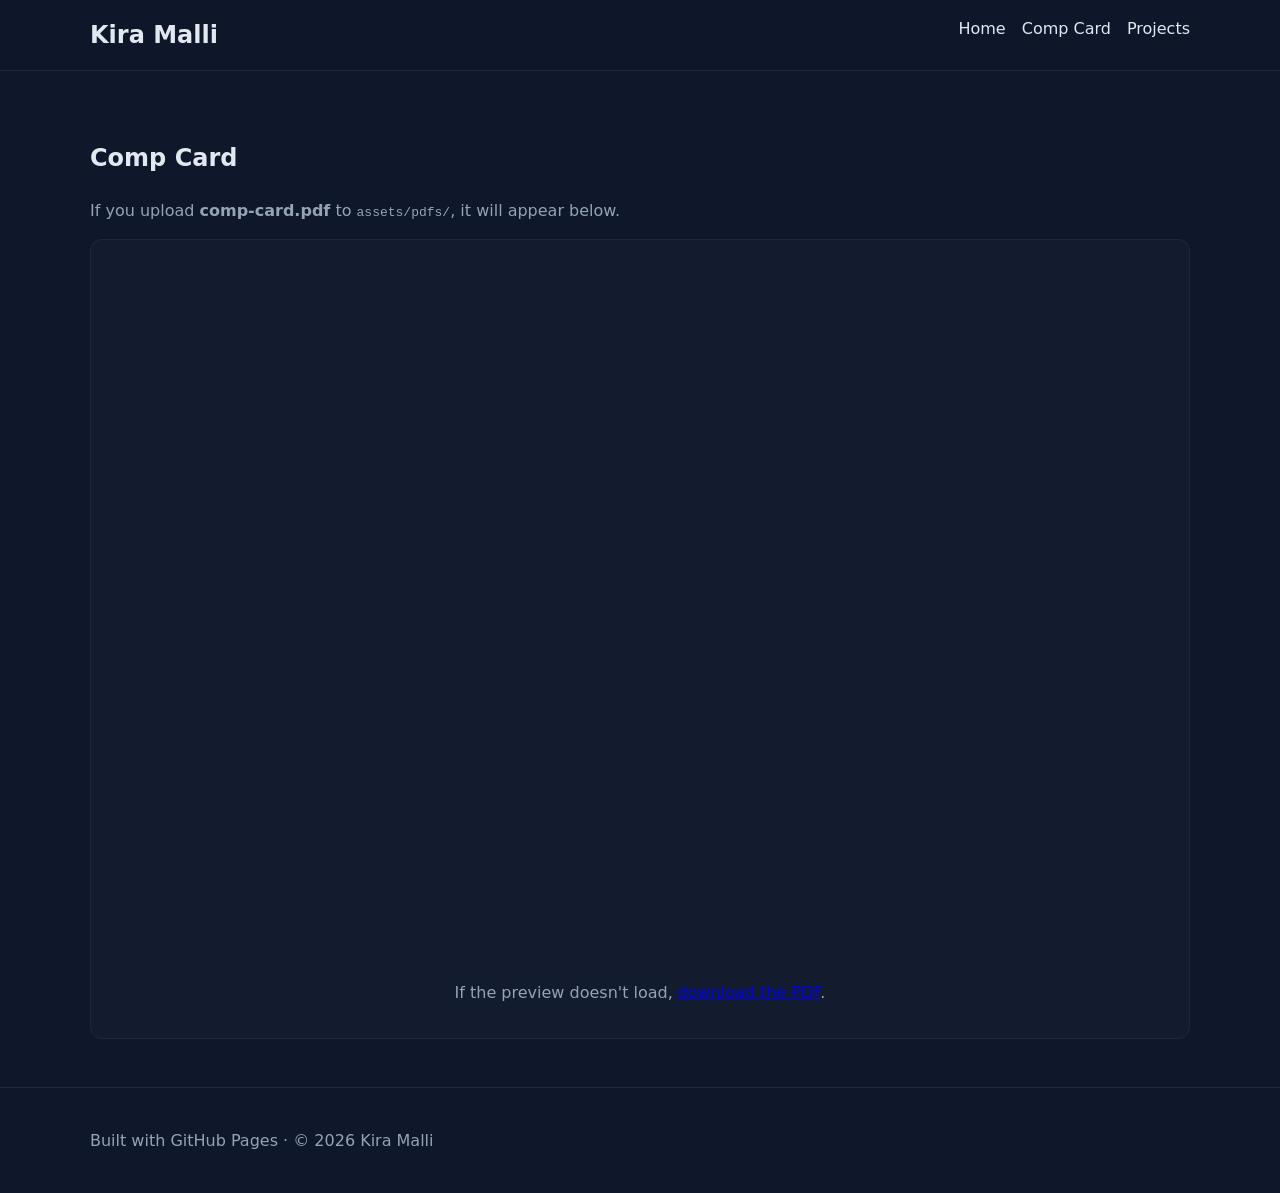
==== comp-card.html @ 491c8b05 "hide sidebar for pdf preview" ====
<!DOCTYPE html>
<html lang="en">
<head>
  <meta charset="UTF-8" />
  <meta name="viewport" content="width=device-width, initial-scale=1.0" />
  <title>Comp Card | Kira Malli</title>
  <link rel="stylesheet" href="assets/css/styles.css" />
</head>
<body>
  <header class="site-header">
    <div class="container">
      <div class="brand">
        <h1>Kira Malli</h1>
      </div>
      <nav class="site-nav">
        <a href="index.html">Home</a>
        <a href="comp-card.html">Comp Card</a>
        <a href="projects.html">Projects</a>
      </nav>
    </div>
  </header>

  <main class="content container">
    <section>
      <h2>Comp Card</h2>
      <div class="pdf-preview">
        <p>If you upload <strong>comp-card.pdf</strong> to <code>assets/pdfs/</code>, it will appear below.</p>
        <div class="viewer">
          <iframe src="assets/pdfs/comp-card.pdf#navpanes=0&toolbar=0&view=FitH" title="Comp Card PDF" width="100%" height="700" frameborder="0"></iframe>
          <p class="fallback">If the preview doesn't load, <a href="assets/pdfs/comp-card.pdf" target="_blank" rel="noopener">download the PDF</a>.</p>
        </div>
      </div>
    </section>
  </main>

  <footer class="site-footer">
    <div class="container">
      <p>Built with GitHub Pages · © 2026 Kira Malli</p>
    </div>
  </footer>
  <script src="assets/js/main.js"></script>
</body>
</html>
---- assets/css/styles.css ----
:root {
	--bg: #0f172a;
	--surface: #111827;
	--muted: #94a3b8;
	--text: #e2e8f0;
	--accent: #38bdf8;
	--accent-2: #f97316;
}

* {
	box-sizing: border-box;
}

body {
	margin: 0;
	font-family: Inter, system-ui, sans-serif;
	background: var(--bg);
	color: var(--text);
	line-height: 1.6;
}

.container {
	width: min(1100px, calc(100% - 2rem));
	margin: 0 auto;
}

.site-header {
	background: rgba(15, 23, 42, 0.96);
	border-bottom: 1px solid rgba(148, 163, 184, 0.12);
	position: sticky;
	top: 0;
	z-index: 10;
}

.site-header .container {
	display: flex;
	align-items: flex-start;
	justify-content: space-between;
	gap: 1rem;
	padding: 1rem 0;
}

.brand h1 {
	margin: 0;
	font-size: 1.5rem;
}

.brand p {
	margin: 0.2rem 0 0;
	color: var(--muted);
}

.site-nav {
	display: flex;
	flex-wrap: wrap;
	gap: 1rem;
}

.site-nav a {
	color: var(--text);
	text-decoration: none;
	font-weight: 500;
}

.site-nav a:hover {
	color: var(--accent);
}

.content {
	padding: 3rem 0;
}

.hero {
	background: linear-gradient(135deg, rgba(56, 189, 248, 0.14), rgba(249, 115, 22, 0.12));
	border: 1px solid rgba(148, 163, 184, 0.14);
	border-radius: 24px;
	padding: 2rem;
}

.hero-sub {
	display:flex;
	align-items: flex-start;
	gap: 60px;
}

.hero-sub-text{
	flex: 2;
}

.hero-sub-image{
	flex: 1;
}

@media (max-width: 600px) {

	.hero-sub {
		flex-direction: column;
	}

}

.profile-pic {
  width: 100%;
  max-width: 250px;
  height: auto;
}

.hero h2 {
	margin-top: 0;
	font-size: clamp(2rem, 4vw, 3.5rem);
}

.hero p {
	max-width: 40rem;
	color: var(--muted);
}

.cta {
	margin-top: 1rem;
	display: flex;
	gap: 1rem;
	flex-wrap: wrap;
}

.button {
	padding: 0.95rem 1.75rem;
	border-radius: 999px;
	border: none;
	background: var(--accent);
	color: #0f172a;
	text-decoration: none;
	font-weight: 600;
}

.button.secondary {
	background: transparent;
	color: var(--text);
	border: 1px solid rgba(226, 232, 240, 0.18);
}

.summary-grid {
	display: grid;
	grid-template-columns: repeat(auto-fit, minmax(220px, 1fr));
	gap: 1.5rem;
	margin-top: 3rem;
}

.summary-grid article {
	background: rgba(255, 255, 255, 0.035);
	border: 1px solid rgba(148, 163, 184, 0.12);
	border-radius: 20px;
	padding: 1.75rem;
}

.summary-grid h3 {
	margin-top: 0;
}

.project-list {
	list-style: none;
	padding: 0;
	margin: 0;
	display: grid;
	gap: 1.5rem;
}

.project-list li {
	background: rgba(255, 255, 255, 0.04);
	border: 1px solid rgba(148, 163, 184, 0.12);
	border-radius: 18px;
	padding: 1.5rem;
}

.site-footer {
	border-top: 1px solid rgba(148, 163, 184, 0.12);
	padding: 1.5rem 0;
	color: var(--muted);
}

@media (max-width: 720px) {
	.site-header .container {
		flex-direction: column;
		align-items: flex-start;
	}

	.site-nav {
		width: 100%;
		justify-content: flex-start;
	}
}

/* Header right / contacts */
.header-right {
	display: flex;
	align-items: center;
	gap: 1rem;
}

.header-contacts {
	display: flex;
	flex-direction: column;
	gap: 0.25rem;
	align-items: flex-end;
	position: absolute;
	top: 0.6rem;
	right: 1rem;
}

.contact-link {
	display: inline-flex;
	align-items: center;
	gap: 0.5rem;
	color: #fff;
	text-decoration: none;
	font-weight: 600;
	background: rgba(255,255,255,0.02);
	padding: 0.35rem 0.6rem;
	font-size: 1em;
	border-radius: 999px;
}

.contact-link svg {
	height: 1em;
	width: auto;
	vertical-align: -0.125em;
}

/* PDF preview styles */
.pdf-preview p {
	color: var(--muted);
}
.pdf-preview .viewer {
	margin-top: 1rem;
	background: rgba(255,255,255,0.02);
	border: 1px solid rgba(148, 163, 184, 0.08);
	border-radius: 12px;
	overflow: hidden;
}
.pdf-preview .viewer .fallback {
	padding: 1rem;
	color: var(--muted);
	text-align: center;
}
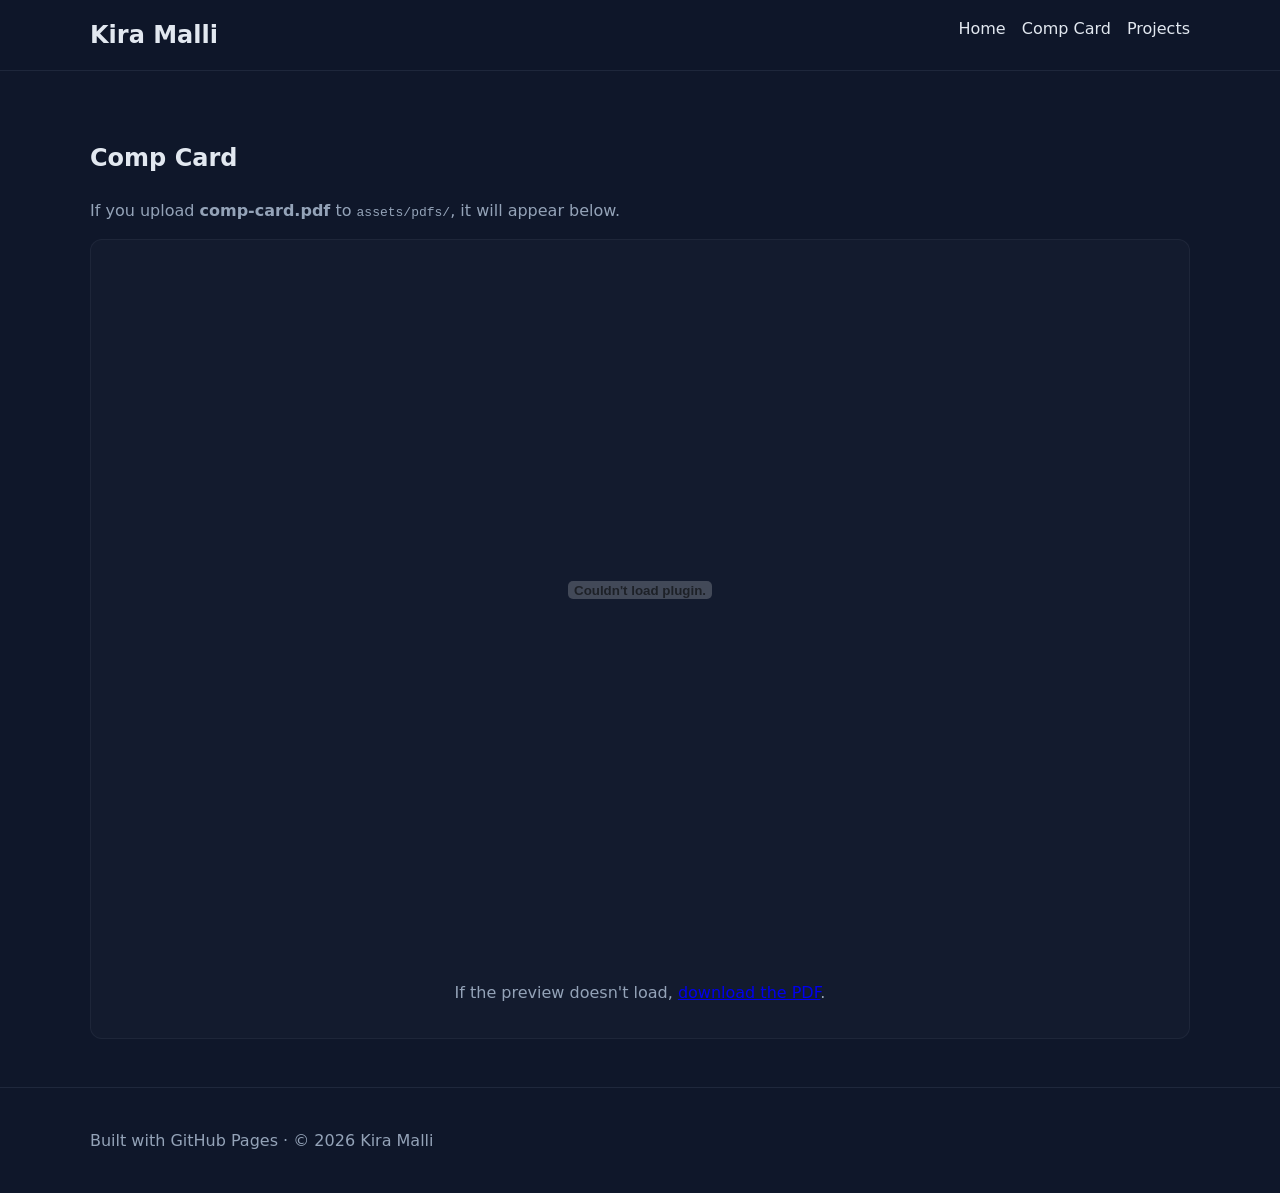
==== commit 33835771: "bring back the pdf frame" ====
--- a/comp-card.html
+++ b/comp-card.html
@@ -26,7 +26,7 @@
       <div class="pdf-preview">
         <p>If you upload <strong>comp-card.pdf</strong> to <code>assets/pdfs/</code>, it will appear below.</p>
         <div class="viewer">
-          <iframe src="assets/pdfs/comp-card.pdf#navpanes=0&toolbar=0&view=FitH" title="Comp Card PDF" width="100%" height="700" frameborder="0"></iframe>
+          <embed src="assets/pdfs/comp-card.pdf" type="application/pdf" width="100%" height="700px" />
           <p class="fallback">If the preview doesn't load, <a href="assets/pdfs/comp-card.pdf" target="_blank" rel="noopener">download the PDF</a>.</p>
         </div>
       </div>
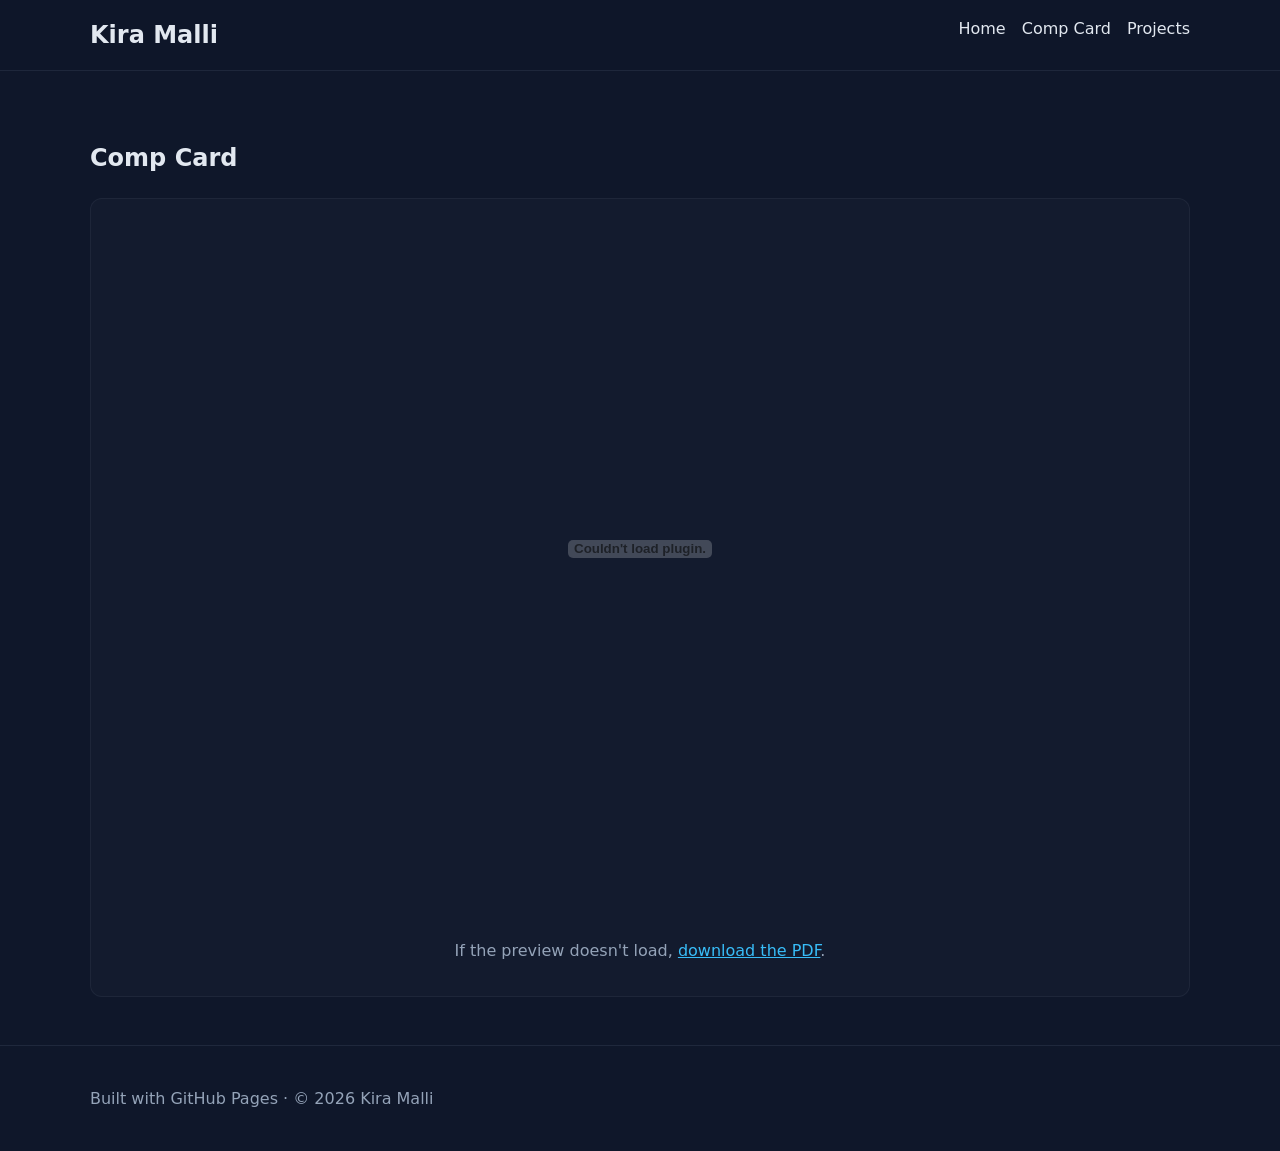
==== commit 6f65f20e: "blue link. remove unnessess text" ====
--- a/comp-card.html
+++ b/comp-card.html
@@ -24,10 +24,9 @@
     <section>
       <h2>Comp Card</h2>
       <div class="pdf-preview">
-        <p>If you upload <strong>comp-card.pdf</strong> to <code>assets/pdfs/</code>, it will appear below.</p>
         <div class="viewer">
           <embed src="assets/pdfs/comp-card.pdf" type="application/pdf" width="100%" height="700px" />
-          <p class="fallback">If the preview doesn't load, <a href="assets/pdfs/comp-card.pdf" target="_blank" rel="noopener">download the PDF</a>.</p>
+          <p class="fallback">If the preview doesn't load, <a href="assets/pdfs/comp-card.pdf" target="_blank" rel="noopener" style="color: #38BDF8;">download the PDF</a>.</p>
         </div>
       </div>
     </section>
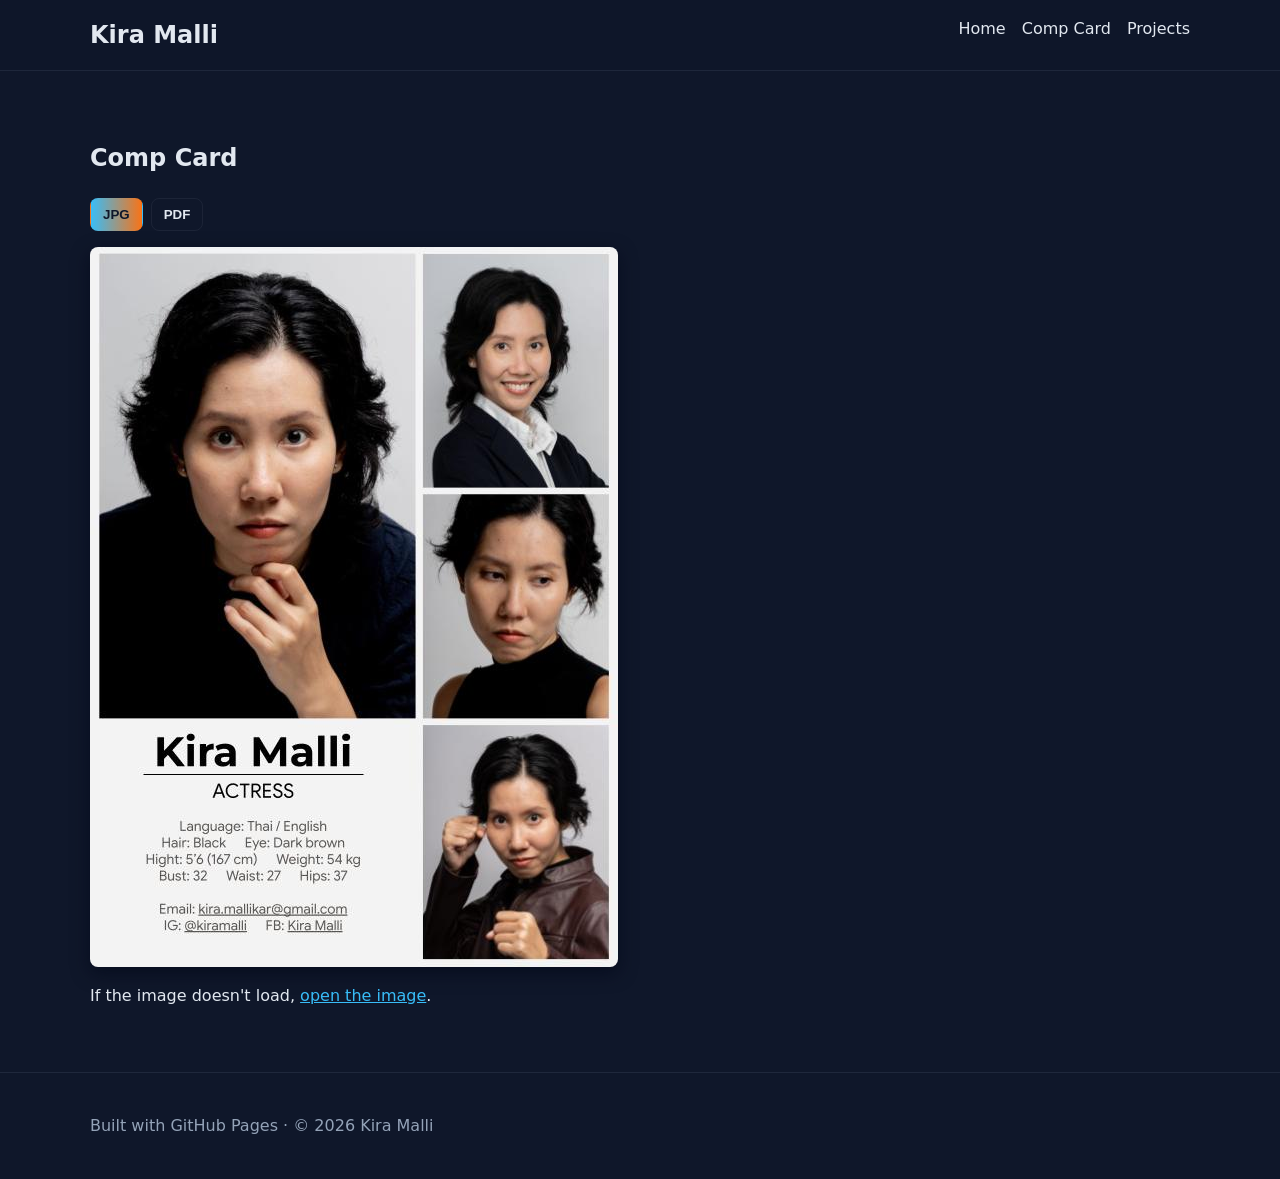
==== commit 2958b28e: "added jpg option for the compcard" ====
--- a/comp-card.html
+++ b/comp-card.html
@@ -23,10 +23,26 @@
   <main class="content container">
     <section>
       <h2>Comp Card</h2>
-      <div class="pdf-preview">
-        <div class="viewer">
-          <embed src="assets/pdfs/comp-card.pdf" type="application/pdf" width="100%" height="700px" />
-          <p class="fallback">If the preview doesn't load, <a href="assets/pdfs/comp-card.pdf" target="_blank" rel="noopener" style="color: #38BDF8;">download the PDF</a>.</p>
+      <div class="tabs">
+        <div class="tab-buttons" role="tablist" aria-label="Comp card formats">
+          <button class="tab-btn active" data-tab="jpg" role="tab" aria-selected="true">JPG</button>
+          <button class="tab-btn" data-tab="pdf" role="tab" aria-selected="false">PDF</button>
+        </div>
+
+        <div class="tab-content active" id="jpg" role="tabpanel">
+          <div class="jpg-preview">
+            <img src="assets/images/comp-card.jpg" alt="Comp Card JPG" style="max-width:100%;height:auto;border-radius:8px;" />
+            <p class="fallback">If the image doesn't load, <a href="assets/images/comp-card.jpg" target="_blank" rel="noopener" style="color: #38BDF8;">open the image</a>.</p>
+          </div>
+        </div>
+
+        <div class="tab-content" id="pdf" role="tabpanel" aria-hidden="true">
+          <div class="pdf-preview">
+            <div class="viewer">
+              <embed src="assets/pdfs/comp-card.pdf" type="application/pdf" width="100%" height="700px" />
+              <p class="fallback">If the preview doesn't load, <a href="assets/pdfs/comp-card.pdf" target="_blank" rel="noopener" style="color: #38BDF8;">download the PDF</a>.</p>
+            </div>
+          </div>
         </div>
       </div>
     </section>
@@ -38,6 +54,24 @@
     </div>
   </footer>
   <script src="assets/js/main.js"></script>
+  <script>
+    document.addEventListener('DOMContentLoaded', function () {
+      const buttons = document.querySelectorAll('.tab-btn');
+      const contents = document.querySelectorAll('.tab-content');
+      buttons.forEach(btn => btn.addEventListener('click', () => {
+        const tab = btn.dataset.tab;
+        buttons.forEach(b => {
+          b.classList.toggle('active', b === btn);
+          b.setAttribute('aria-selected', b === btn ? 'true' : 'false');
+        });
+        contents.forEach(c => {
+          const isActive = c.id === tab;
+          c.classList.toggle('active', isActive);
+          c.setAttribute('aria-hidden', !isActive);
+        });
+      }));
+    });
+  </script>
 </body>
 </html>
 
--- a/assets/css/styles.css
+++ b/assets/css/styles.css
@@ -242,3 +242,30 @@
 	text-align: center;
 }
 
+/* Tabs for comp-card */
+.tabs {
+	margin-top: 1rem;
+}
+.tab-buttons {
+	display: flex;
+	gap: 0.5rem;
+	margin-bottom: 1rem;
+}
+.tab-btn {
+	background: transparent;
+	color: var(--text);
+	border: 1px solid rgba(226,232,240,0.06);
+	padding: 0.5rem 0.75rem;
+	border-radius: 8px;
+	cursor: pointer;
+	font-weight: 600;
+}
+.tab-btn.active {
+	background: linear-gradient(90deg, var(--accent), var(--accent-2));
+	color: #0f172a;
+	border-color: transparent;
+}
+.tab-content { display: none; }
+.tab-content.active { display: block; }
+.jpg-preview img { display: block; box-shadow: 0 6px 18px rgba(2,6,23,0.6); }
+
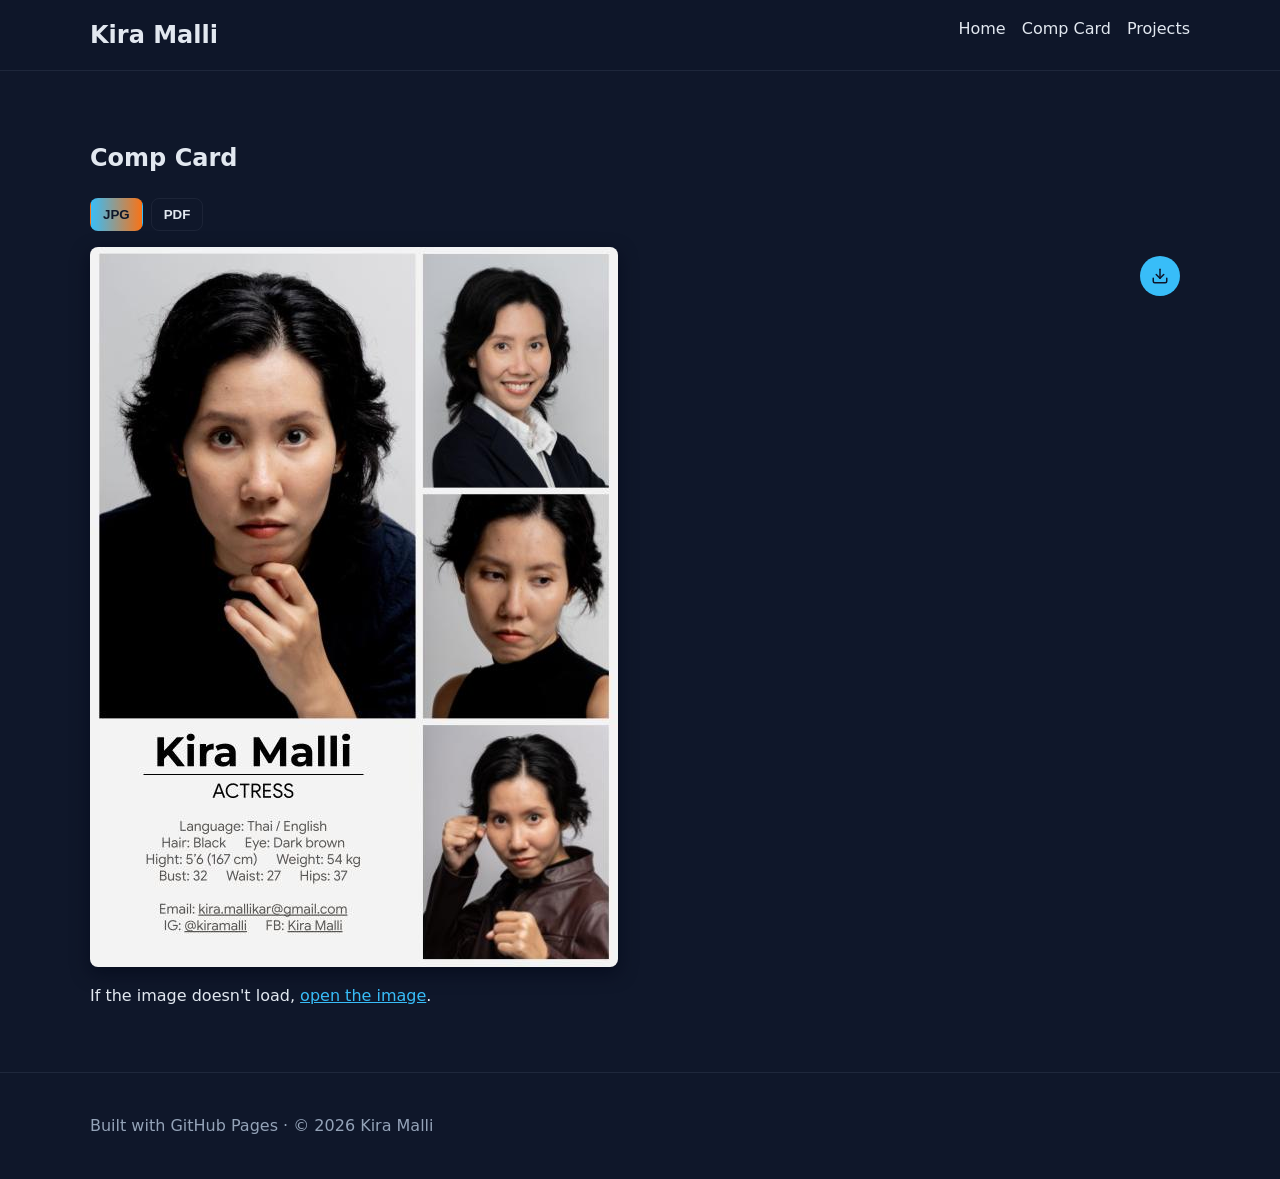
==== commit efb9f3bc: "added download button for comp card jpg" ====
--- a/comp-card.html
+++ b/comp-card.html
@@ -31,6 +31,15 @@
 
         <div class="tab-content active" id="jpg" role="tabpanel">
           <div class="jpg-preview">
+            <div class="preview-actions">
+              <a href="assets/images/comp-card.jpg" download class="button download-icon" aria-label="Download JPG">
+                <svg xmlns="http://www.w3.org/2000/svg" viewBox="0 0 24 24" fill="none" stroke="currentColor" stroke-width="2" stroke-linecap="round" stroke-linejoin="round" aria-hidden="true">
+                  <path d="M21 15v4a2 2 0 0 1-2 2H5a2 2 0 0 1-2-2v-4"></path>
+                  <polyline points="7 10 12 15 17 10"></polyline>
+                  <line x1="12" y1="15" x2="12" y2="3"></line>
+                </svg>
+              </a>
+            </div>
             <img src="assets/images/comp-card.jpg" alt="Comp Card JPG" style="max-width:100%;height:auto;border-radius:8px;" />
             <p class="fallback">If the image doesn't load, <a href="assets/images/comp-card.jpg" target="_blank" rel="noopener" style="color: #38BDF8;">open the image</a>.</p>
           </div>
--- a/assets/css/styles.css
+++ b/assets/css/styles.css
@@ -269,3 +269,9 @@
 .tab-content.active { display: block; }
 .jpg-preview img { display: block; box-shadow: 0 6px 18px rgba(2,6,23,0.6); }
 
+.jpg-preview { position: relative; }
+.preview-actions { position: absolute; top: 0.6rem; right: 0.6rem; z-index: 5; }
+.preview-actions .button { padding: 0.45rem; border-radius: 999px; display: inline-flex; align-items: center; justify-content: center; width: 40px; height: 40px; }
+.preview-actions .button svg { width: 18px; height: 18px; }
+.preview-actions .button.download-icon { background: #38BDF8; color: #0f172a; border: none; }
+
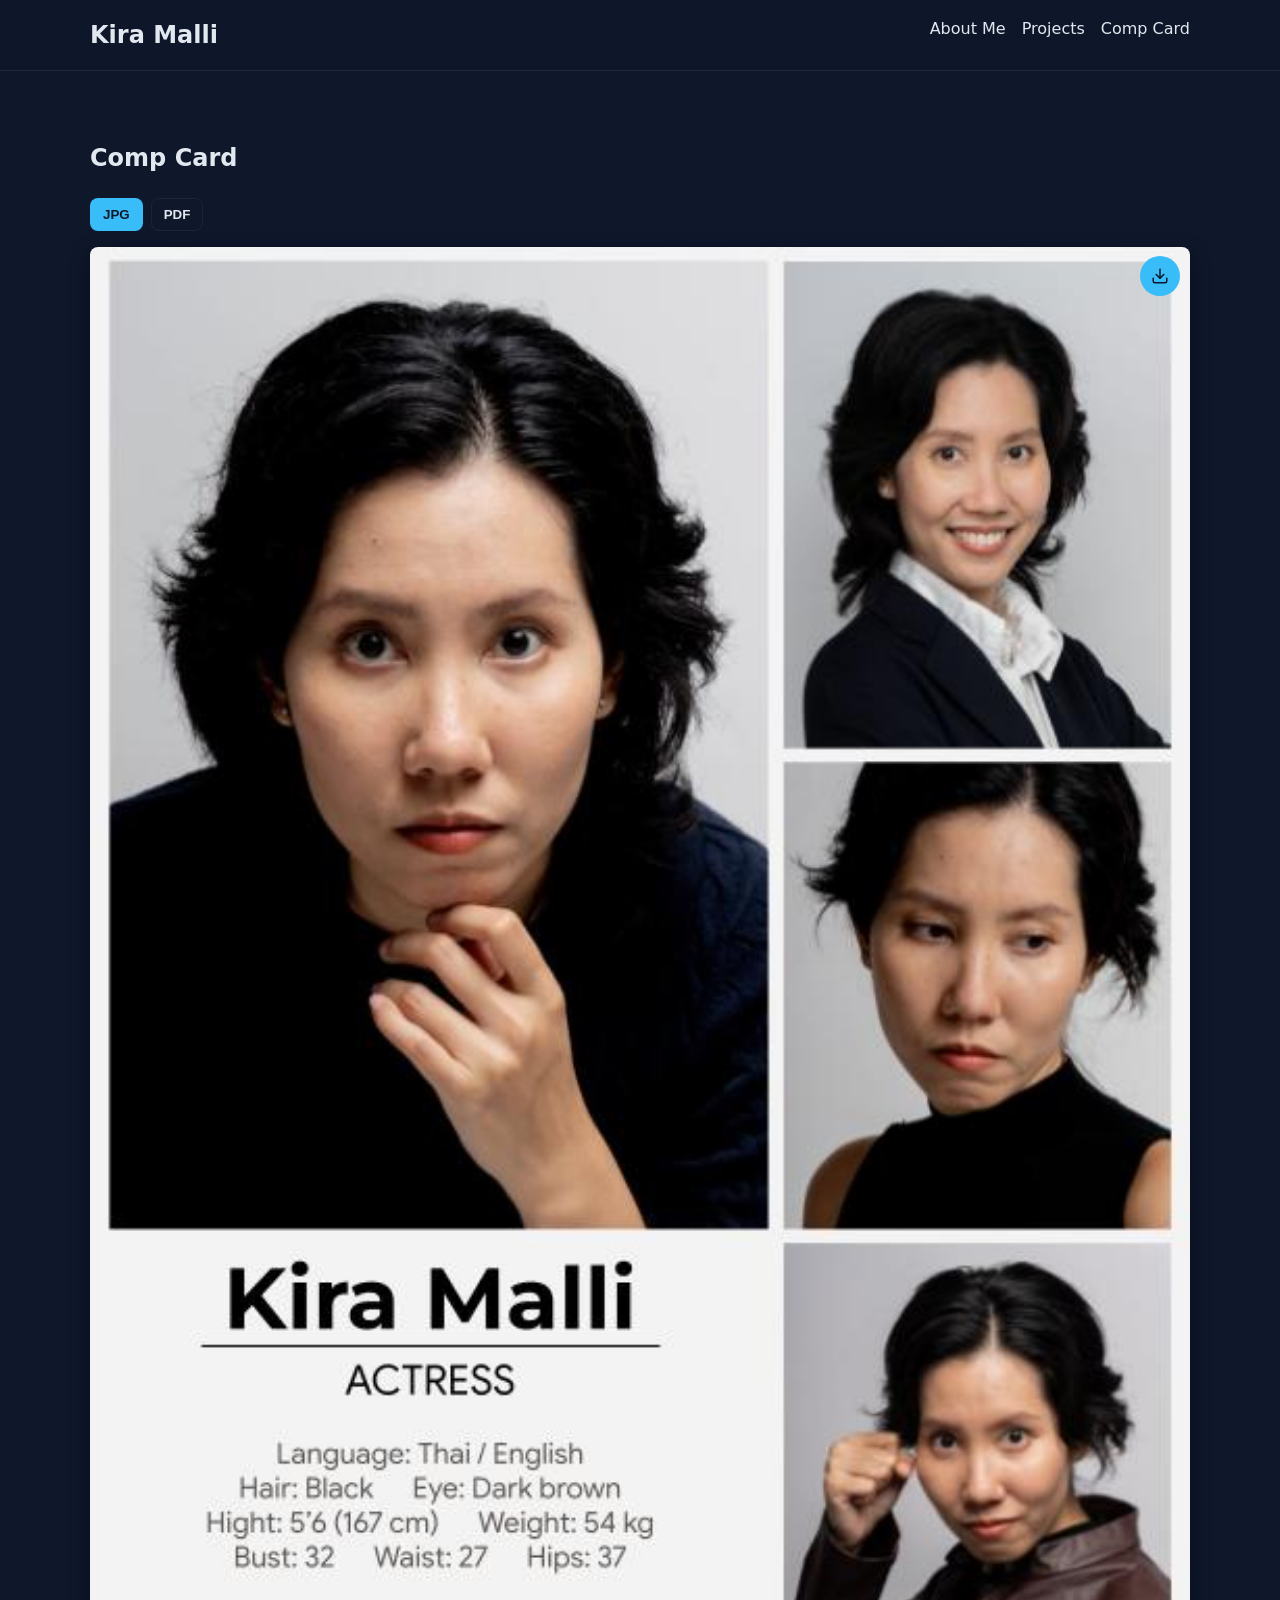
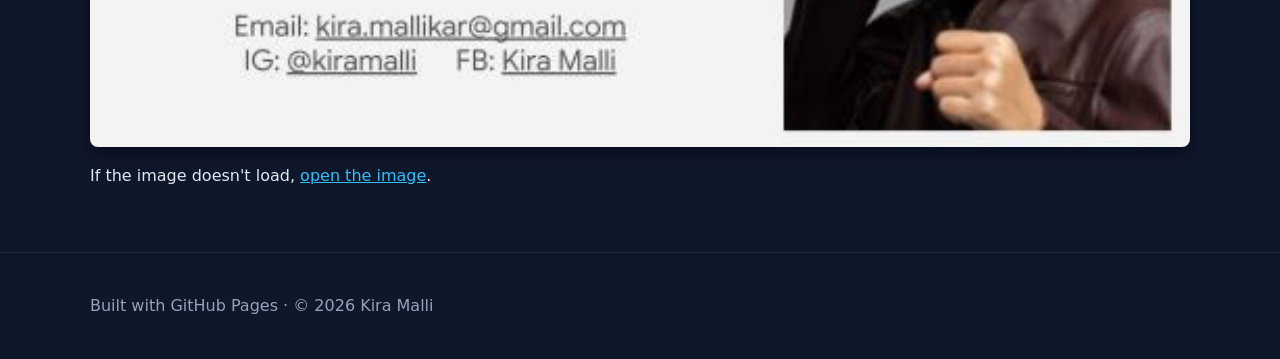
==== commit 4e31845e: "make sure all headers matches the main page" ====
--- a/comp-card.html
+++ b/comp-card.html
@@ -13,9 +13,9 @@
         <h1>Kira Malli</h1>
       </div>
       <nav class="site-nav">
-        <a href="index.html">Home</a>
+        <a href="index.html">About Me</a>
+        <a href="projects.html">Projects</a>
         <a href="comp-card.html">Comp Card</a>
-        <a href="projects.html">Projects</a>
       </nav>
     </div>
   </header>
--- a/assets/css/styles.css
+++ b/assets/css/styles.css
@@ -261,16 +261,16 @@
 	font-weight: 600;
 }
 .tab-btn.active {
-	background: linear-gradient(90deg, var(--accent), var(--accent-2));
+	background: #38BDF8;
 	color: #0f172a;
 	border-color: transparent;
 }
 .tab-content { display: none; }
 .tab-content.active { display: block; }
-.jpg-preview img { display: block; box-shadow: 0 6px 18px rgba(2,6,23,0.6); }
-
-.jpg-preview { position: relative; }
-.preview-actions { position: absolute; top: 0.6rem; right: 0.6rem; z-index: 5; }
+.jpg-preview { display: grid; grid-template-columns: 1fr; grid-template-rows: auto auto; gap: 0; }
+.jpg-preview img { grid-column: 1; grid-row: 1; width: 100%; display: block; box-shadow: 0 6px 18px rgba(2,6,23,0.6); z-index: 1; }
+.jpg-preview .fallback { grid-column: 1; grid-row: 2; }
+.preview-actions { grid-column: 1; grid-row: 1; align-self: start; justify-self: end; padding: 0.6rem; z-index: 5; }
 .preview-actions .button { padding: 0.45rem; border-radius: 999px; display: inline-flex; align-items: center; justify-content: center; width: 40px; height: 40px; }
 .preview-actions .button svg { width: 18px; height: 18px; }
 .preview-actions .button.download-icon { background: #38BDF8; color: #0f172a; border: none; }
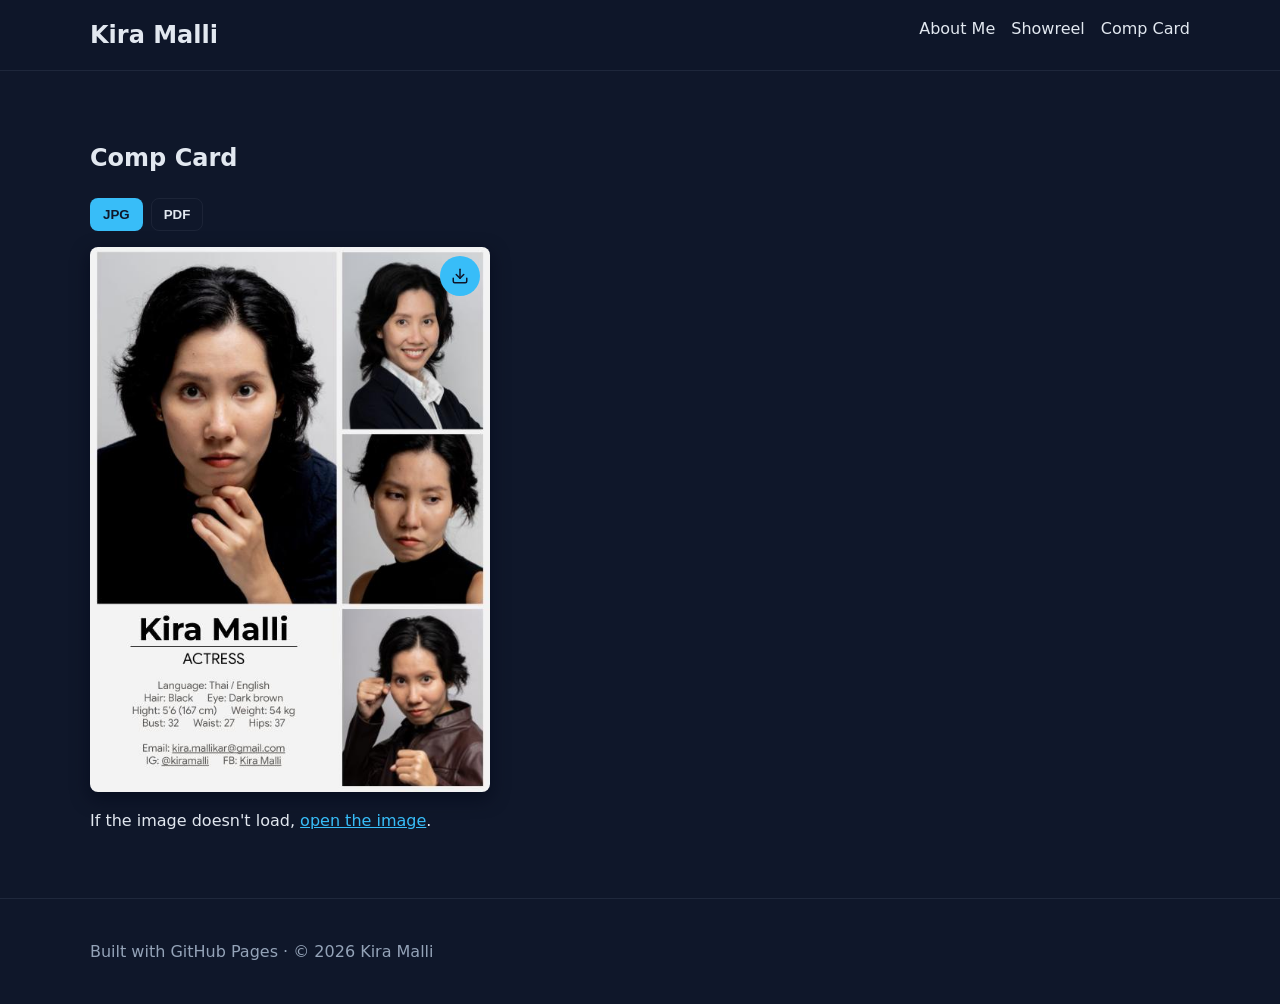
==== commit c4b5cbbe: "change header from projects to showreel" ====
--- a/comp-card.html
+++ b/comp-card.html
@@ -14,7 +14,7 @@
       </div>
       <nav class="site-nav">
         <a href="index.html">About Me</a>
-        <a href="projects.html">Projects</a>
+        <a href="projects.html">Showreel</a>
         <a href="comp-card.html">Comp Card</a>
       </nav>
     </div>
--- a/assets/css/styles.css
+++ b/assets/css/styles.css
@@ -169,6 +169,20 @@
 	border: 1px solid rgba(148, 163, 184, 0.12);
 	border-radius: 18px;
 	padding: 1.5rem;
+}
+
+.project-box {
+	display:flex;
+	align-items: flex-start;
+	gap: 60px;
+}
+
+.project-box-1 {
+	flex: 1;
+}
+
+.project-box-2 {
+	flex: 1;
 }
 
 .site-footer {
@@ -267,11 +281,21 @@
 }
 .tab-content { display: none; }
 .tab-content.active { display: block; }
-.jpg-preview { display: grid; grid-template-columns: 1fr; grid-template-rows: auto auto; gap: 0; }
-.jpg-preview img { grid-column: 1; grid-row: 1; width: 100%; display: block; box-shadow: 0 6px 18px rgba(2,6,23,0.6); z-index: 1; }
+.jpg-preview { display: grid; grid-template-columns: 1fr; grid-template-rows: auto auto; max-width: 400px; gap: 0; }
+.jpg-preview img { grid-column: 1; grid-row: 1; width: 100%; max-width: 400px; display: block; box-shadow: 0 6px 18px rgba(2,6,23,0.6); z-index: 1; margin: 0 auto; }
 .jpg-preview .fallback { grid-column: 1; grid-row: 2; }
 .preview-actions { grid-column: 1; grid-row: 1; align-self: start; justify-self: end; padding: 0.6rem; z-index: 5; }
 .preview-actions .button { padding: 0.45rem; border-radius: 999px; display: inline-flex; align-items: center; justify-content: center; width: 40px; height: 40px; }
 .preview-actions .button svg { width: 18px; height: 18px; }
 .preview-actions .button.download-icon { background: #38BDF8; color: #0f172a; border: none; }
 
+/* YouTube video container */
+.video-container {
+	margin: 2rem 0;
+	border-radius: 12px;
+	overflow: hidden;
+	box-shadow: 0 6px 18px rgba(2, 6, 23, 0.6);
+	background: rgba(255, 255, 255, 0.02);
+	border: 1px solid rgba(148, 163, 184, 0.08);
+}
+
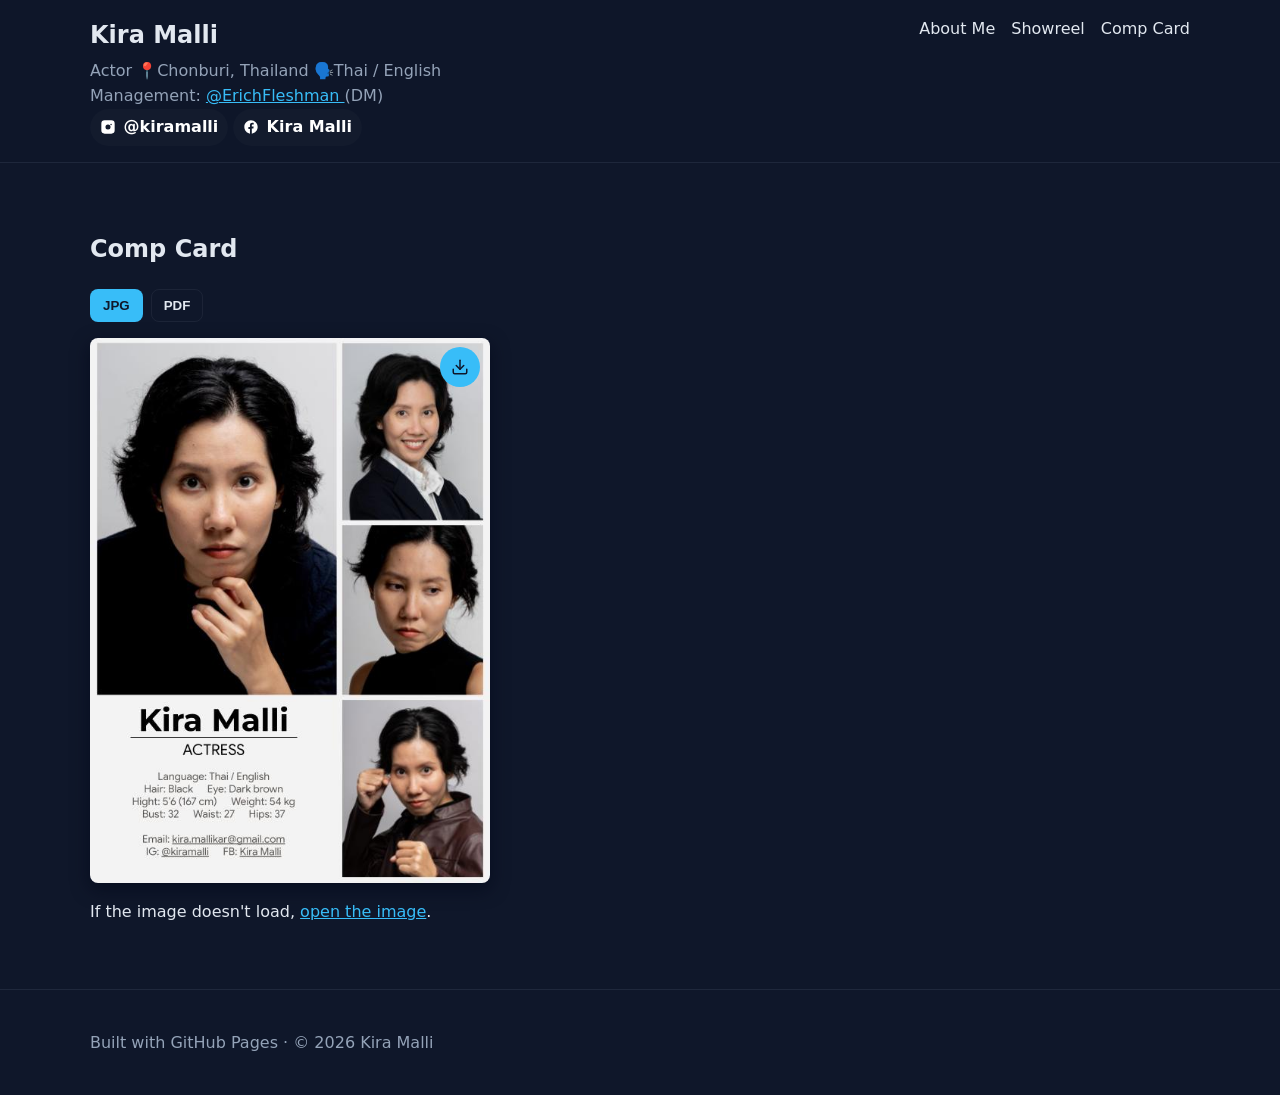
==== commit a619a4a8: "update headers" ====
--- a/comp-card.html
+++ b/comp-card.html
@@ -11,12 +11,31 @@
     <div class="container">
       <div class="brand">
         <h1>Kira Malli</h1>
+        <p>Actor 📍Chonburi, Thailand 🗣️Thai / English<br />
+        Management: <a 
+            href="https://www.instagram.com/erichfleshman/" 
+            target="_blank" 
+            rel="noreferrer noopener"
+            style="color: #38BDF8;">
+            @ErichFleshman
+            </a> (DM)<br />
+        <a class="contact-link" href="https://www.instagram.com/kiramalli/" target="_blank" rel="noreferrer noopener">
+            <svg aria-hidden="true" viewBox="0 0 24 24" fill="currentColor" xmlns="http://www.w3.org/2000/svg"><path d="M7 2h10a5 5 0 0 1 5 5v10a5 5 0 0 1-5 5H7a5 5 0 0 1-5-5V7a5 5 0 0 1 5-5zm5 6.2a3.8 3.8 0 1 0 0 7.6 3.8 3.8 0 0 0 0-7.6zm4.6-.9a1.1 1.1 0 1 0 0 2.2 1.1 1.1 0 0 0 0-2.2z"/></svg>
+            <span>@kiramalli</span>
+        </a>
+        <a class="contact-link" href="https://www.facebook.com/profile.php?id=61576661633988" target="_blank" rel="noreferrer noopener">
+            <svg aria-hidden="true" viewBox="0 0 24 24" fill="currentColor" xmlns="http://www.w3.org/2000/svg"><path d="M22 12.07C22 6.48 17.52 2 11.93 2 6.34 2 2 6.48 2 12.07 2 17.07 5.66 21.18 10.44 22v-7.02H8.08v-2.91h2.36V9.41c0-2.33 1.38-3.62 3.5-3.62.99 0 1.84.07 2.09.11v2.42h-1.45c-1.14 0-1.36.54-1.36 1.33v1.75h2.73l-.36 2.91h-2.37V22C18.34 21.18 22 17.07 22 12.07z"/></svg>
+            <span>Kira Malli</span>
+        </a>
+    </p>
       </div>
-      <nav class="site-nav">
-        <a href="index.html">About Me</a>
-        <a href="projects.html">Showreel</a>
-        <a href="comp-card.html">Comp Card</a>
-      </nav>
+      <div class="header-right">
+        <nav class="site-nav">
+          <a href="index.html">About Me</a>
+          <a href="projects.html">Showreel</a>
+          <a href="comp-card.html">Comp Card</a>
+        </nav>
+      </div>
     </div>
   </header>
 
